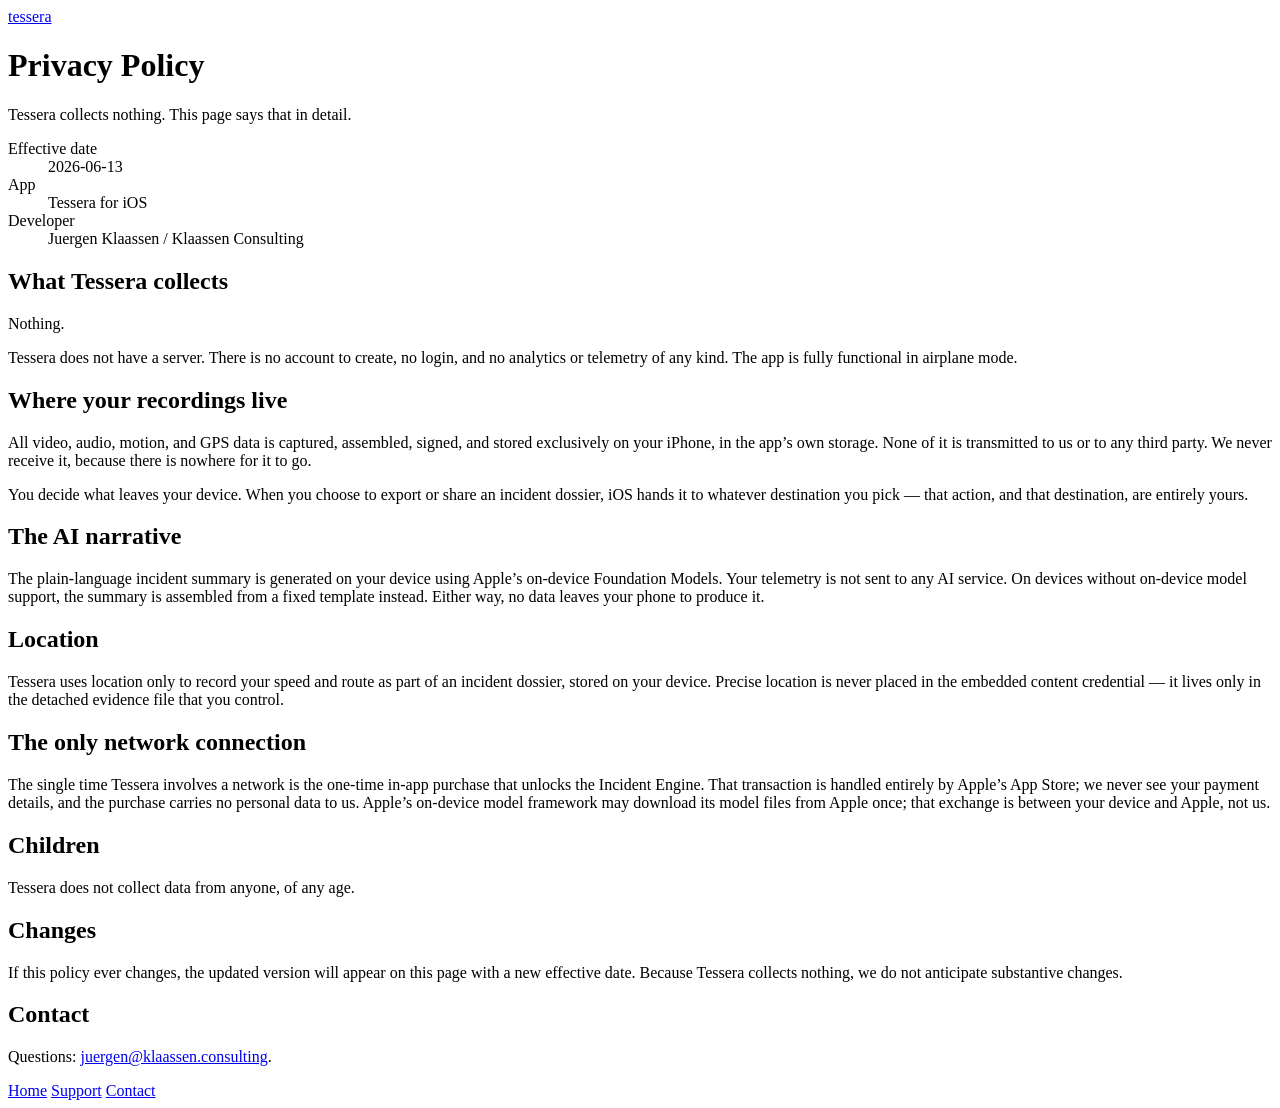
==== privacy/index.html @ 04ab9b0e "feat: privacy policy and support pages Co-Authored-By: Claude Fable 5 <noreply@anthropic.com>" ====
<!DOCTYPE html>
<html lang="en">
<head>
    <meta charset="UTF-8">
    <meta name="viewport" content="width=device-width, initial-scale=1.0">
    <title>Privacy Policy — Tessera</title>
    <meta name="description" content="Tessera collects nothing. Video, telemetry, and location stay on your iPhone. There is no server.">
    <link rel="icon" type="image/svg+xml" href="/tessera-site/assets/favicon.svg">
    <link rel="stylesheet" href="/tessera-site/assets/styles.css">
</head>
<body>
    <main>
        <header>
            <a class="brand" href="/tessera-site/"><span class="mark" aria-hidden="true"></span>tessera</a>
        </header>

        <h1>Privacy Policy</h1>
        <p class="subtitle">Tessera collects nothing. This page says that in detail.</p>

        <dl class="meta">
            <dt>Effective date</dt><dd>2026-06-13</dd>
            <dt>App</dt><dd>Tessera for iOS</dd>
            <dt>Developer</dt><dd>Juergen Klaassen / Klaassen Consulting</dd>
        </dl>

        <h2>What Tessera collects</h2>
        <p>Nothing.</p>
        <p>Tessera does not have a server. There is no account to create, no login, and no analytics or telemetry of any kind. The app is fully functional in airplane mode.</p>

        <h2>Where your recordings live</h2>
        <p>All video, audio, motion, and GPS data is captured, assembled, signed, and stored exclusively on your iPhone, in the app&rsquo;s own storage. None of it is transmitted to us or to any third party. We never receive it, because there is nowhere for it to go.</p>
        <p>You decide what leaves your device. When you choose to export or share an incident dossier, iOS hands it to whatever destination you pick &mdash; that action, and that destination, are entirely yours.</p>

        <h2>The AI narrative</h2>
        <p>The plain-language incident summary is generated on your device using Apple&rsquo;s on-device Foundation Models. Your telemetry is not sent to any AI service. On devices without on-device model support, the summary is assembled from a fixed template instead. Either way, no data leaves your phone to produce it.</p>

        <h2>Location</h2>
        <p>Tessera uses location only to record your speed and route as part of an incident dossier, stored on your device. Precise location is never placed in the embedded content credential &mdash; it lives only in the detached evidence file that you control.</p>

        <h2>The only network connection</h2>
        <p>The single time Tessera involves a network is the one-time in-app purchase that unlocks the Incident Engine. That transaction is handled entirely by Apple&rsquo;s App Store; we never see your payment details, and the purchase carries no personal data to us. Apple&rsquo;s on-device model framework may download its model files from Apple once; that exchange is between your device and Apple, not us.</p>

        <h2>Children</h2>
        <p>Tessera does not collect data from anyone, of any age.</p>

        <h2>Changes</h2>
        <p>If this policy ever changes, the updated version will appear on this page with a new effective date. Because Tessera collects nothing, we do not anticipate substantive changes.</p>

        <h2>Contact</h2>
        <p>Questions: <a href="mailto:juergen@klaassen.consulting">juergen@klaassen.consulting</a>.</p>

        <footer>
            <a href="/tessera-site/">Home</a>
            <a href="/tessera-site/support/">Support</a>
            <a href="mailto:juergen@klaassen.consulting">Contact</a>
        </footer>
    </main>
</body>
</html>
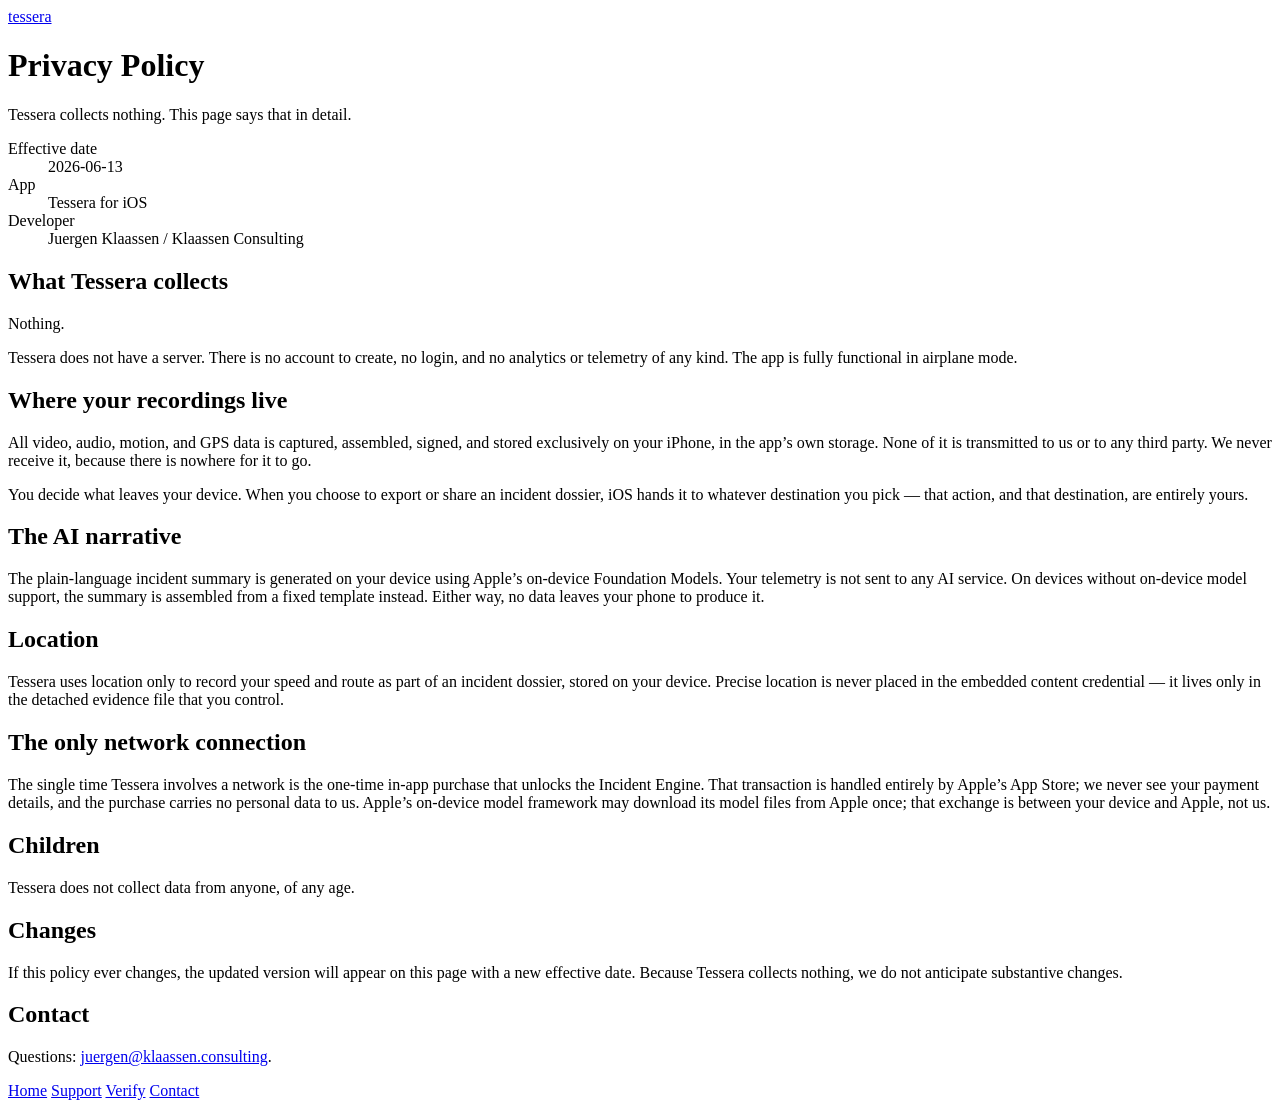
==== commit df5555a7: "feat(site): link the browser verifier from landing, support, and footers" ====
--- a/privacy/index.html
+++ b/privacy/index.html
@@ -52,6 +52,7 @@
         <footer>
             <a href="/tessera-site/">Home</a>
             <a href="/tessera-site/support/">Support</a>
+            <a href="/tessera-site/verify/">Verify</a>
             <a href="mailto:juergen@klaassen.consulting">Contact</a>
         </footer>
     </main>
